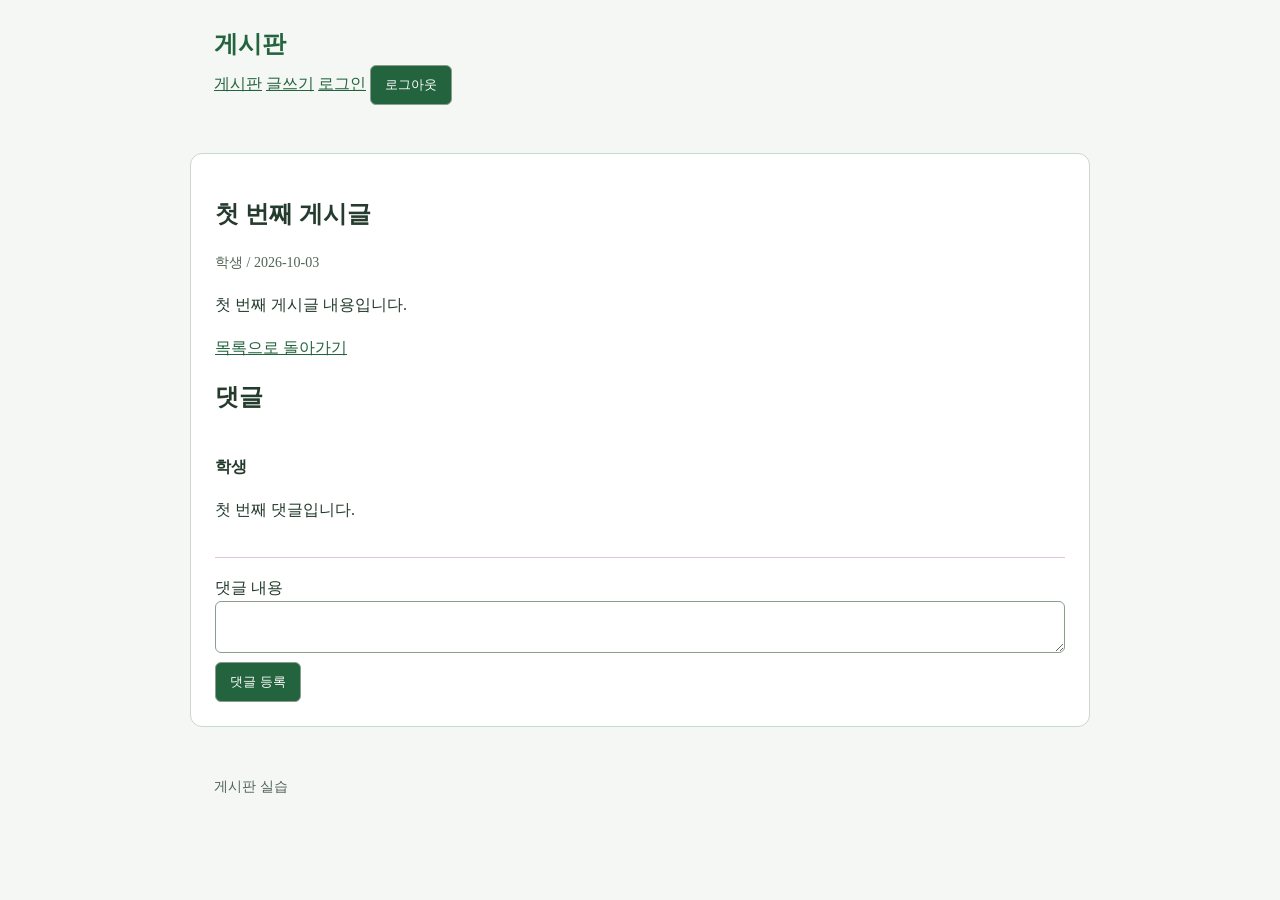
==== detail.html @ d196ced5 "CSS  스타일 추가" ====
<!DOCTYPE html>
<html>
    <head>
        <meta charset="UTF-8">
        <title>게시판</title>
        <link rel="stylesheet" href="style.css">
    </head>
    <body>
        <header>
              <!-- 헤더 영역 -->
            <a class="brand" href="index.html">게시판</a>
            <nav>
                <a href="index.html">게시판</a>
                <a class="write-link" href="write.html">글쓰기</a>
                <a class="login-link" href="login.html">로그인</a>
                <button class="logout-button" type="button">로그아웃</button>
            </nav>
        </header>
        <main>
            <!-- 메인 영역 -->
             <article>
                <h1 id="post-title">첫 번째 게시글</h1>
                <p id="post-meta" class="meta">학생 / 2026-10-03</p>
                <p id="post-content">첫 번째 게시글 내용입니다.</p>
            </article>
            <a href="index.html">목록으로 돌아가기</a>
            <section id="comments-section">
                <h2>댓글</h2>
                <!-- 댓글 목록 영역 -->
                <ul id="comments-list">
                    <li>
                        <strong>학생</strong>
                        <p>첫 번째 댓글입니다.</p>
                    </li>
                </ul>
                    <!-- 댓글 입력창 -->
                    <form id="comment-form">
                        <label>댓글 내용</label>
                        <textarea id="comment-content" name="content" required></textarea>
                        <button type="submit">댓글 등록</button>
                    </form>
        </main>
        <footer>
            게시판 실습
        </footer>
    </body>
</html>
---- style.css ----
* {
    box-sizing: border-box;
}

body {
    margin: 0;
    background-color: #f4f7f3;
    color: #243b2d;
    line-height: 1.7;
}

header, main, footer {
    width: 92%;
    max-width: 900px;
    margin: 0 auto;
    padding: 24px;
}

main {
    margin-top: 24px;
    margin-bottom: 24px;
    background-color: #ffffff;
    border: 1px solid #cbd8cc;
    border-radius: 12px;
}

a {
    color: #23633d;
}

h1, h2 {
    line-height: 1.4;
}

.brand {
    font-size: 24px;
    font-weight: bold;
    text-decoration: none;
}

.meta, footer {
    font-size: 14px;
    color: #526456;
}

ul {
    list-style: none;
    padding: 0;
}

li {
    padding: 18px 0;
    border-bottom: 1px solid #dec4dc;
}

button, input, textarea {
    padding:10px 14px;
    border: 1px solid #8b9d8c;
    border-radius: 6px;
}

button {
    background-color: #23633d;
    color: white;
    cursor: pointer;
}

input, textarea {
    width: 100%;
    background-color: white;
    color: #243b2d;
}
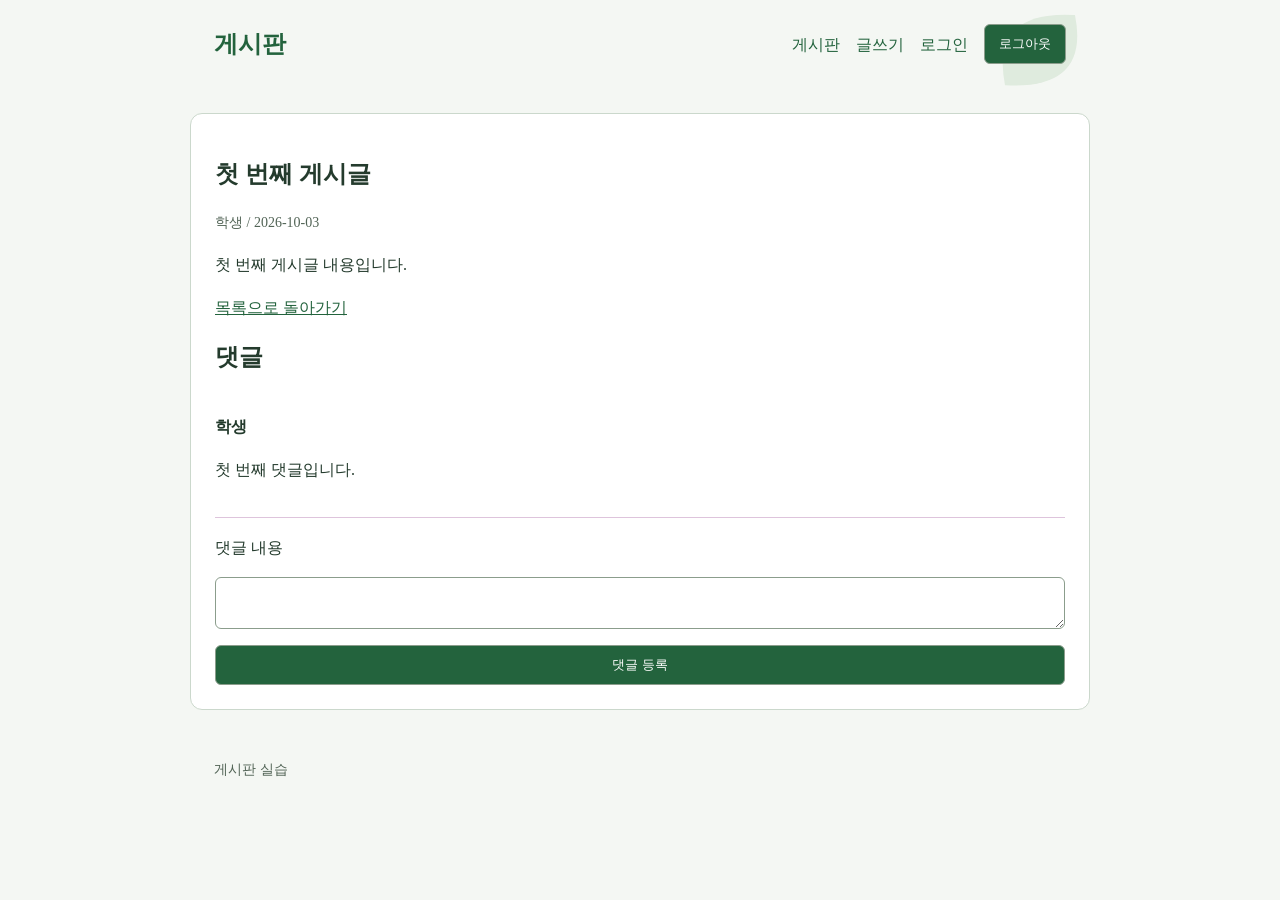
==== commit f4ba6ff2: "CSS 마지막 작업" ====
--- a/detail.html
+++ b/detail.html
@@ -4,6 +4,7 @@
         <meta charset="UTF-8">
         <title>게시판</title>
         <link rel="stylesheet" href="style.css">
+        <meta name="viewport" content="width=device-width, initial-scale=1">
     </head>
     <body>
         <header>
--- a/style.css
+++ b/style.css
@@ -63,10 +63,92 @@
     background-color: #23633d;
     color: white;
     cursor: pointer;
+    transition: background-color 0.15s, transform 0.15s;
+}
+
+button:hover:not(:disabled) {
+    background-color: #174c2c;
+}
+button:active:not(:disabled) {
+    transform: scale(0.98);
+}
+
+button:disabled {
+    background-color: #647269;
+    cursor: not-allowed
 }
 
 input, textarea {
     width: 100%;
     background-color: white;
     color: #243b2d;
-}+}
+
+header {
+    display: flex;
+    align-items: center;
+    justify-content: space-between;
+    flex-wrap: wrap;
+    gap: 16px;
+    background-image: url(images/leaf.svg);
+    background-repeat: no-repeat;
+    background-position: right top;
+}
+
+nav, .meta, .pagination {
+    display: flex;
+    align-items: center;
+    gap: 16px;
+}
+
+.pagination {
+    justify-content: center;
+    margin-top: 24px;
+}
+
+form {
+    display: flex;
+    flex-direction: column;
+    gap: 16px;
+}
+
+#post-content, #comment-list p {
+    white-space: pre-wrap;
+    overflow-wrap: anywhere;
+}
+
+.post-list a {
+    overflow-wrap: anywhere;
+}
+
+img {
+    max-width: 100%;
+    height: auto;
+}
+
+nav > a {
+    text-decoration: none; 
+}
+
+form input:focus, form textarea:focus {
+    border-color: #23633d;
+}
+
+a:hover {
+    text-decoration: underline;
+}
+
+@media (max-width: 600px) {
+    header, main, footer {
+        padding: 16px;
+    }
+
+    nav {
+        flex-wrap: wrap;
+        gap: 8px;
+    }
+
+    button[type="submit"] {
+        width: 100%;
+    }
+}
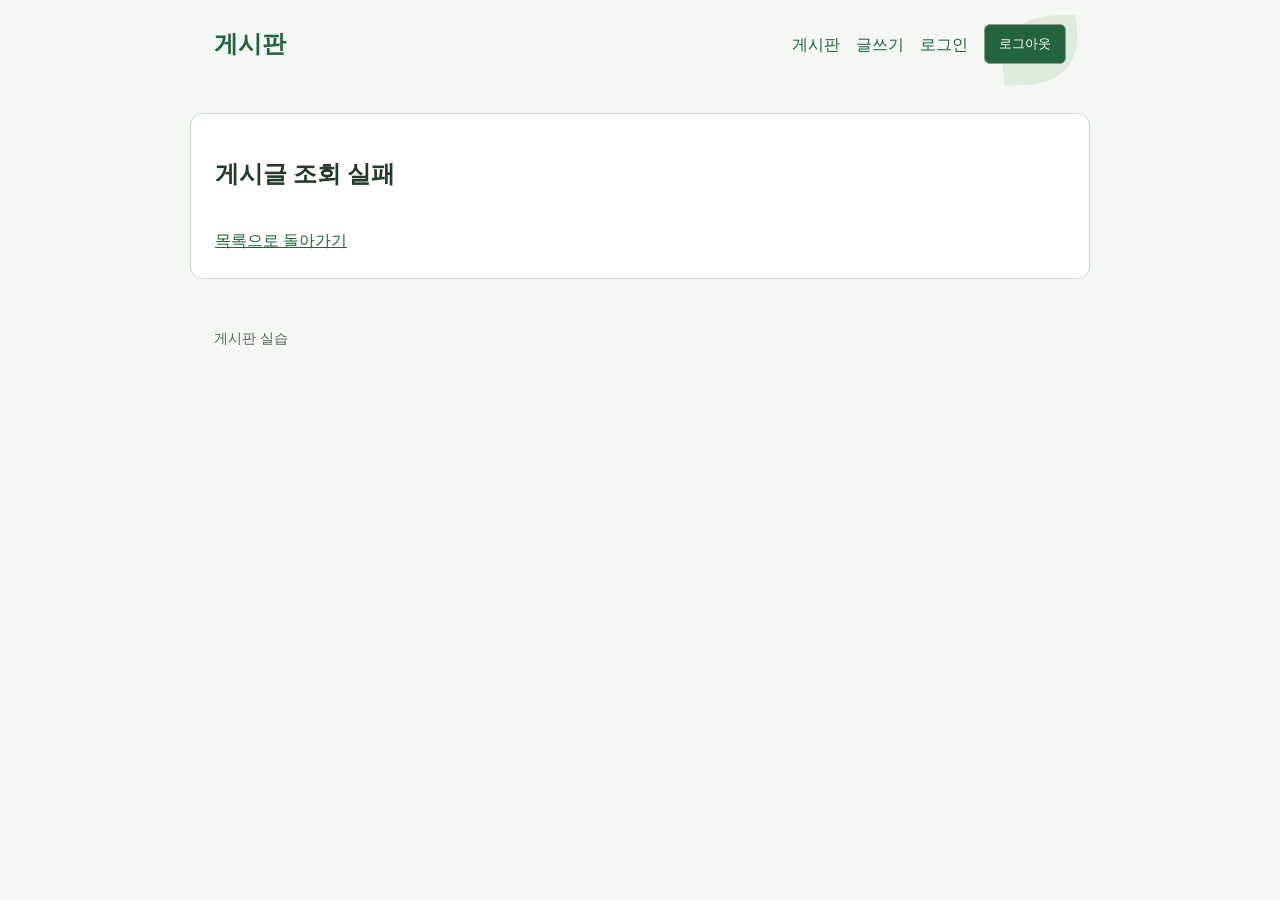
==== commit 29dfb828: "게시글 / 댓글 등록 및 로컬 스토리지 저장 기능 구현" ====
--- a/detail.html
+++ b/detail.html
@@ -5,6 +5,9 @@
         <title>게시판</title>
         <link rel="stylesheet" href="style.css">
         <meta name="viewport" content="width=device-width, initial-scale=1">
+        <script defer src="js/storage.js"></script>
+        <script defer src="js/render.js"></script>
+        <script defer src="js/detail.js"></script>
     </head>
     <body>
         <header>
@@ -20,20 +23,16 @@
         <main>
             <!-- 메인 영역 -->
              <article>
-                <h1 id="post-title">첫 번째 게시글</h1>
-                <p id="post-meta" class="meta">학생 / 2026-10-03</p>
-                <p id="post-content">첫 번째 게시글 내용입니다.</p>
+                <h1 id="post-title"></h1>
+                <p id="post-meta" class="meta"></p>
+                <p id="post-content"></p>
             </article>
             <a href="index.html">목록으로 돌아가기</a>
             <section id="comments-section">
                 <h2>댓글</h2>
                 <!-- 댓글 목록 영역 -->
-                <ul id="comments-list">
-                    <li>
-                        <strong>학생</strong>
-                        <p>첫 번째 댓글입니다.</p>
-                    </li>
-                </ul>
+                <p id="comment-message"></p> 
+                <ul id="comments-list"></ul>
                     <!-- 댓글 입력창 -->
                     <form id="comment-form">
                         <label>댓글 내용</label>
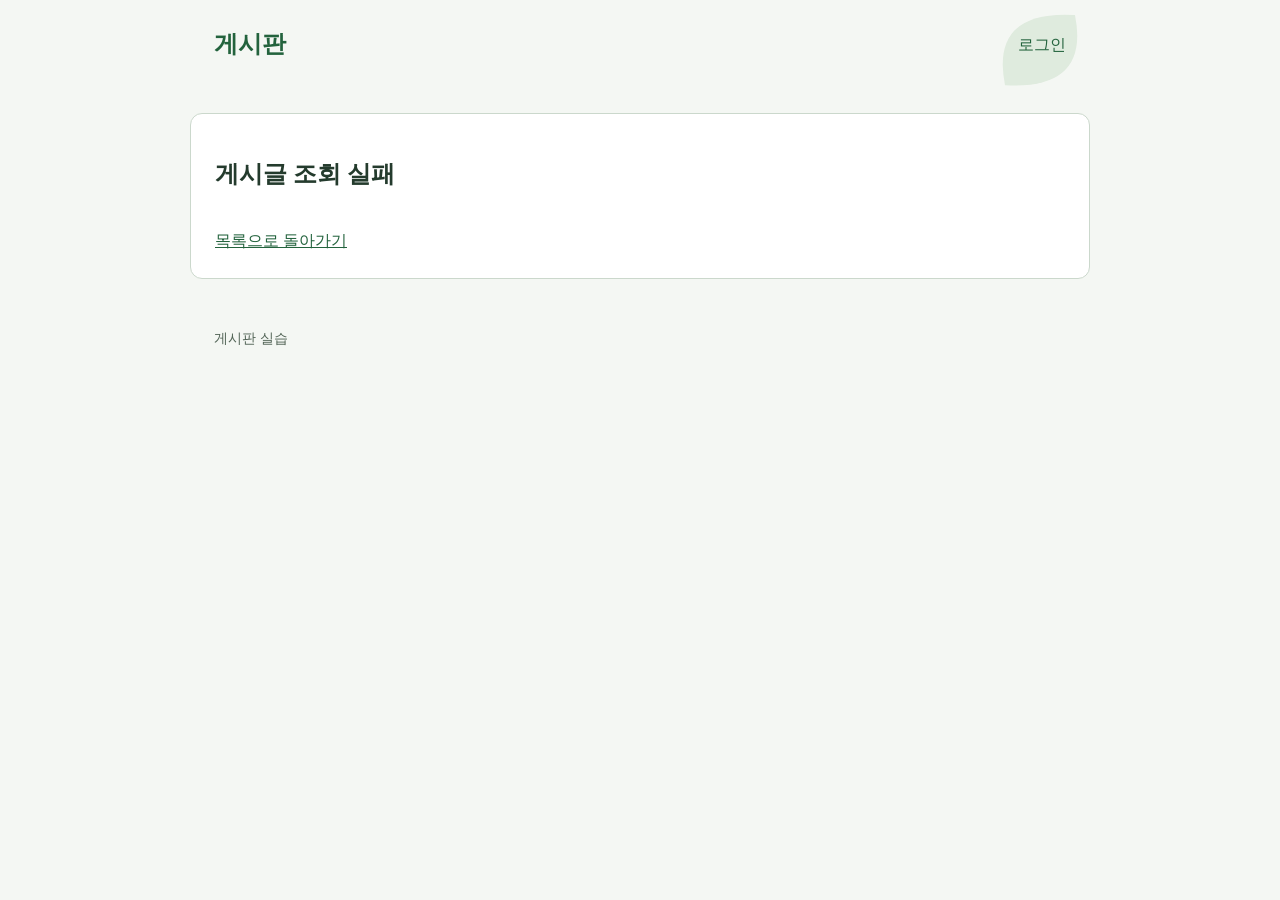
==== commit dc4f6f90: "로그인 상태에 따른 메뉴 및 기능 접근 처리 1. Auth 공통 기능 분리 2. 로그인 상태에 따른 메뉴 렌더링 처리 3. 로그인 상태에 따른 기능/URL 접근 처리" ====
--- a/detail.html
+++ b/detail.html
@@ -5,6 +5,7 @@
         <title>게시판</title>
         <link rel="stylesheet" href="style.css">
         <meta name="viewport" content="width=device-width, initial-scale=1">
+        <script defer src="js/auth.js"></script>
         <script defer src="js/storage.js"></script>
         <script defer src="js/render.js"></script>
         <script defer src="js/detail.js"></script>
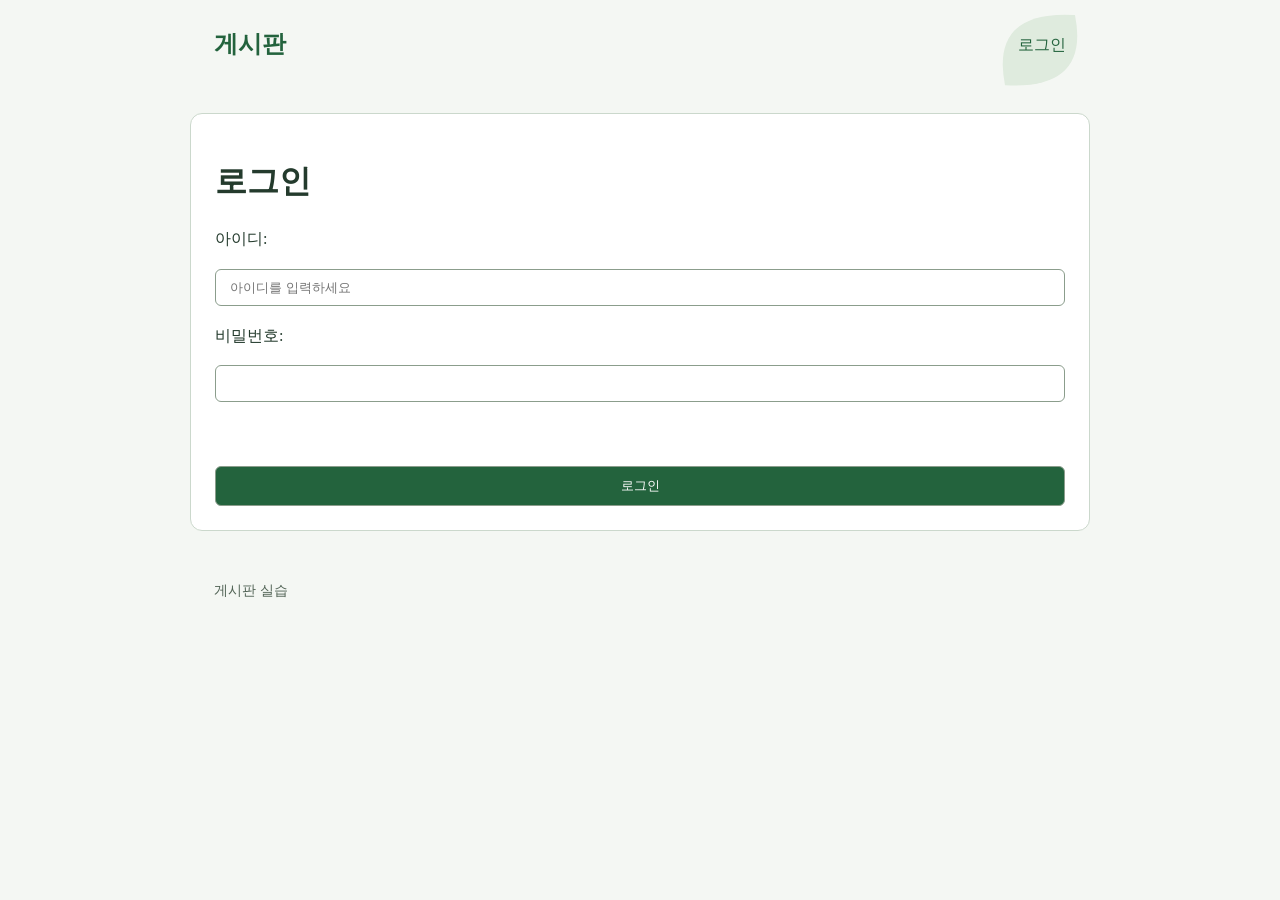
==== commit 5b17d475: "게시글 ID를 이용한 상세 조회 API 연동 - 게시글 ID를 이용해 상세 정보를 조회하도록 구현 - 댓글 조회 및 생성 기능은 현재 주석처리 상태" ====
--- a/detail.html
+++ b/detail.html
@@ -27,6 +27,7 @@
                 <h1 id="post-title"></h1>
                 <p id="post-meta" class="meta"></p>
                 <p id="post-content"></p>
+                <p id = "post-message"></p>
             </article>
             <a href="index.html">목록으로 돌아가기</a>
             <section id="comments-section">
